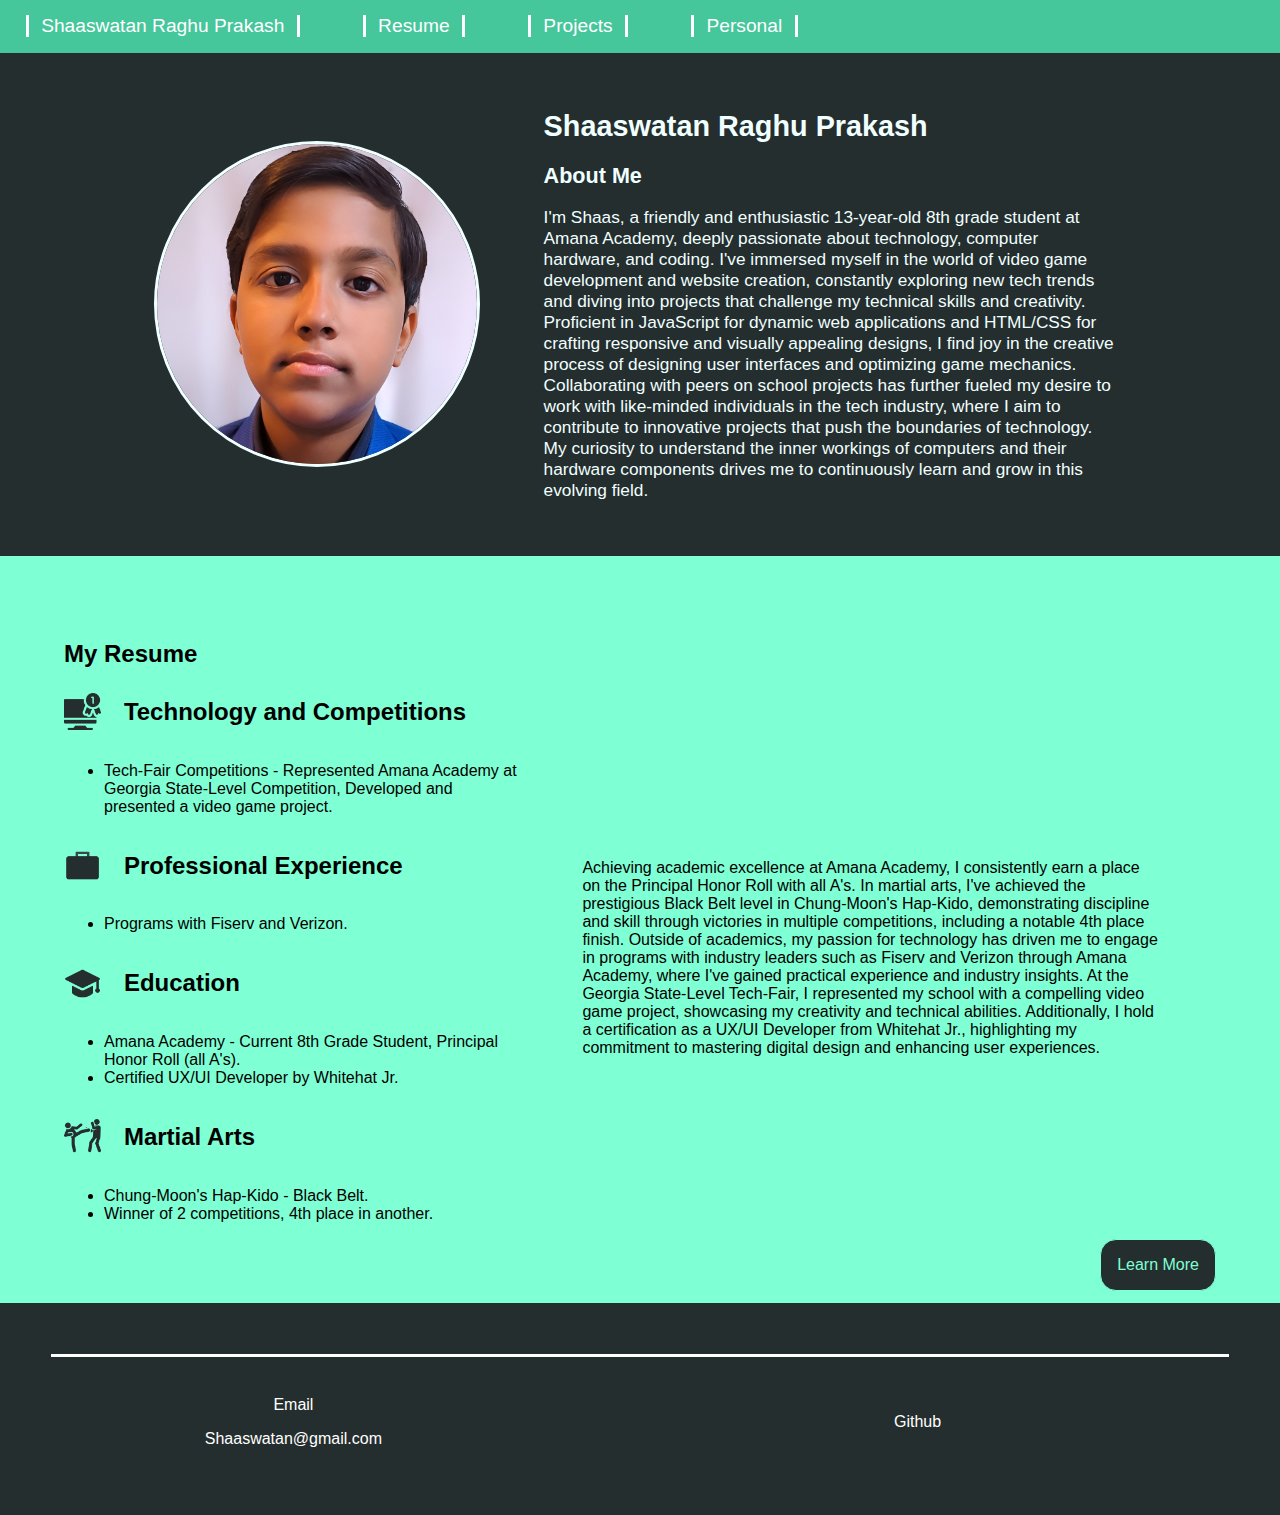
==== index.html @ efc7df41 "Update and rename home.html to index.html" ====
<!doctype html>
<html lang="en">
    <head>
        <meta charset="UTF-8" />
        <title>Shaaswatan' Portfolio</title>
        <link rel="stylesheet" href="home.css" />
        <link rel="stylesheet" href="universal.css"/>
    </head>

    <body>
        <nav>
            <div class="navbar">
                <a href="home.html">Shaaswatan Raghu Prakash</a>
                <a href="resume.html">Resume</a>
                <a>Projects</a>
                <a>Personal</a>
            </div>
        </nav>

        <div class="about_me_holder">
            <img src="shaas.jpg" />
            <div class="about_me">
                <h1>Shaaswatan Raghu Prakash</h1>
                <h2>About Me</h2>
                <p style="font-size: 1.2em">
                    I'm Shaas, a friendly and enthusiastic 13-year-old 8th grade
                    student at Amana Academy, deeply passionate about
                    technology, computer hardware, and coding. I've immersed
                    myself in the world of video game development and website
                    creation, constantly exploring new tech trends and diving
                    into projects that challenge my technical skills and
                    creativity. Proficient in JavaScript for dynamic web
                    applications and HTML/CSS for crafting responsive and
                    visually appealing designs, I find joy in the creative
                    process of designing user interfaces and optimizing game
                    mechanics. Collaborating with peers on school projects has
                    further fueled my desire to work with like-minded
                    individuals in the tech industry, where I aim to contribute
                    to innovative projects that push the boundaries of
                    technology. My curiosity to understand the inner workings of
                    computers and their hardware components drives me to
                    continuously learn and grow in this evolving field.
                </p>
            </div>
        </div>

        <div class="resume">
            <h2 id="resume_header">My Resume</h2>

            <div class="resume_content">
                <div class="resume_ul">
                    <div class="resume_headers">
                        <img src="medal.png" style="width: 8%; height: 4%" />
                        <h2>Technology and Competitions</h2>
                    </div>
                    <ul>
                        <li>
                            Tech-Fair Competitions - Represented Amana Academy
                            at Georgia State-Level Competition, Developed and
                            presented a video game project.
                        </li>
                    </ul>

                    <div class="resume_headers">
                        <img src="suitcase.png" style="width: 8%; height: 4%" />
                        <h2>Professional Experience</h2>
                    </div>
                    <ul>
                        <li>Programs with Fiserv and Verizon.</li>
                    </ul>

                    <div class="resume_headers">
                        <img src="collegehat.png" style="width: 8%; height: 4%" />
                        <h2>Education</h2>
                    </div>
                    <ul>
                        <li>
                            Amana Academy - Current 8th Grade Student, Principal
                            Honor Roll (all A's).
                        </li>
                        <li>Certified UX/UI Developer by Whitehat Jr.</li>
                    </ul>

                    <div class="resume_headers">
                        <img src="martial-arts.png" style="width: 8%; height: 4%" />
                        <h2>Martial Arts</h2>
                    </div>
                    <ul>
                        <li>Chung-Moon's Hap-Kido - Black Belt.</li>
                        <li>Winner of 2 competitions, 4th place in another.</li>
                    </ul>
                </div>

                <p class="resume_para">
                    Achieving academic excellence at Amana Academy, I
                    consistently earn a place on the Principal Honor Roll with
                    all A's. In martial arts, I've achieved the prestigious
                    Black Belt level in Chung-Moon's Hap-Kido, demonstrating
                    discipline and skill through victories in multiple
                    competitions, including a notable 4th place finish. Outside
                    of academics, my passion for technology has driven me to
                    engage in programs with industry leaders such as Fiserv and
                    Verizon through Amana Academy, where I've gained practical
                    experience and industry insights. At the Georgia State-Level
                    Tech-Fair, I represented my school with a compelling video
                    game project, showcasing my creativity and technical
                    abilities. Additionally, I hold a certification as a UX/UI
                    Developer from Whitehat Jr., highlighting my commitment to
                    mastering digital design and enhancing user experiences.
                </p>
            </div>

            <a class="learn_more_button" href="resume.html">Learn More</a>
        </div>

        <footer>
            <div class="contact_info">
                <details open>
                    <summary>Email</summary>
                    <p>Shaaswatan@gmail.com</p>
                </details>
                <details open>
                    <summary>Github</summary>
                    <p></p>
                </details>
            </div>
        </footer>
    </body>
</html>
---- home.css ----
.about_me_holder {
    display: flex;
    color: azure;
    column-gap: 5%;
    align-content: center;
    align-items: center;
    margin-top: 3%;
}

.about_me {
    width: 45%;
    font-size: 0.9em;
}

.about_me_holder img {
    border-style: solid;
    border-radius: 50%;
    width: 25%;
    height: 17.5%;
    margin-left: 12%;
}

.resume {
    margin-top: 3%;
    background-color: aquamarine;
    color: black;
    padding: 5%;
}

.resume_content {
    margin-top: 5%;
    display: flex;
    column-gap: 5%;
    align-content: center;
    align-items: center;
}

#resume_header {
    position: absolute;
}

.resume_headers {
    display: flex;
    gap: 5%;
    align-content: center;
    align-items: center;
}

.resume_ul {
    width: 40%;
}

.resume p {
    width: 50%;
}

.resume_para {
    float: right;
}

.learn_more_button {
    float: right;
    border: solid, 0.1em;
    padding: 1em;
    background-color: #252e2e;
    color: aquamarine;
    border-radius: 1em;
    text-decoration: none;
    transition: all ease-in-out 0.5s;
}

.learn_more_button:hover {
    background-color: aquamarine;
    color: #252e2e;
    transition: background-color 1s;
}
---- universal.css ----
body {
    margin: 0px;
    background-color: #252e2e;
    font-family: sans-serif;
}

a {
    text-decoration: none;
}

.navbar {
    background-color: #45c69b;
    display: flex;
    gap: 5%;
    padding: 1.2%;
    padding-left: 2%;
    margin: 0px;
    padding-right: 0px;
}

.navbar a {
    border-right-style: solid;
    border-left-style: solid;
    padding-left: 1%;
    padding-right: 1%;
    color: white;
    font-size: 1.2em;
    height: 1.5%;
    align-content: center;
    font-family: sans-serif;
    margin: 0px;
}

.contact_info {
    display: flex;
    text-align: center;
    align-items: center;
    gap: 50%;
    color: white;
    border-top-style: solid;
    margin: 4%;
    padding-left: 12%;
    padding-top: 3%;
}

.contact_info summary {
    display: block;
}

.contact_info p {
    visibility: visible;
}
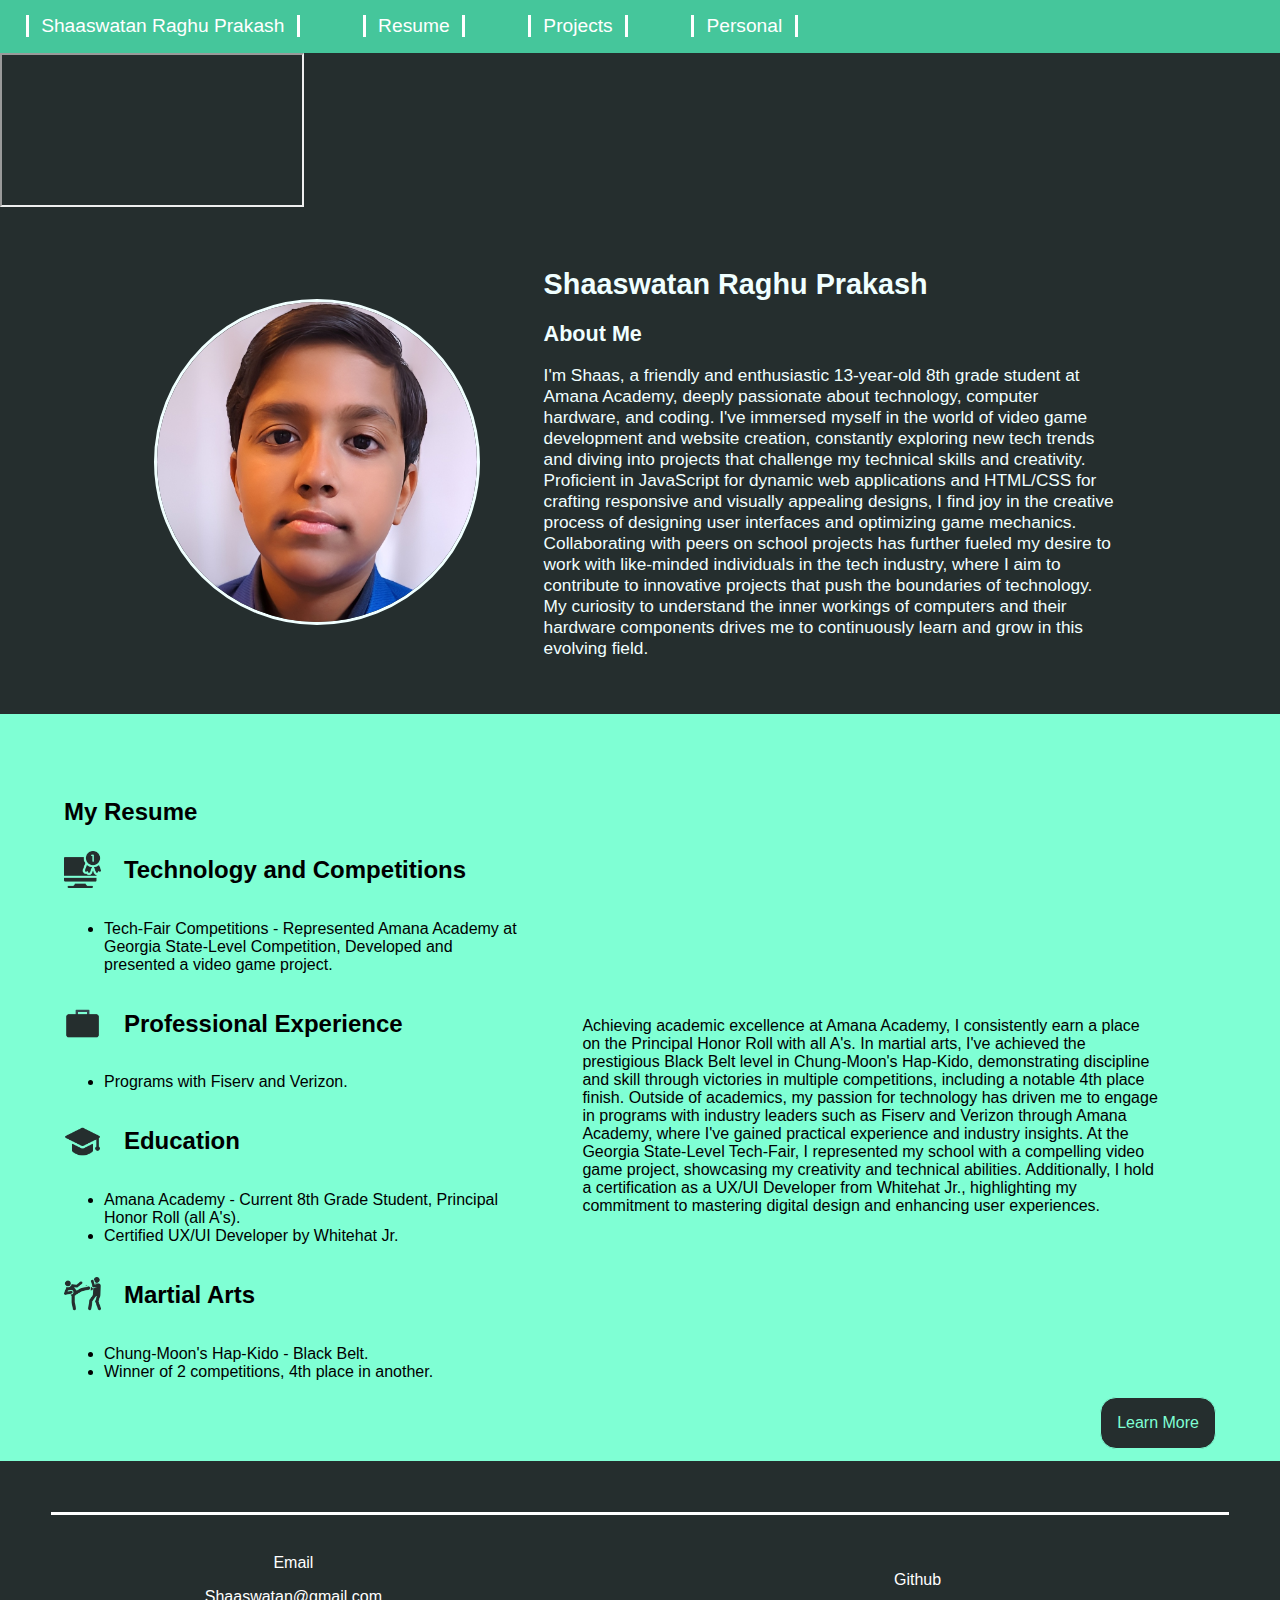
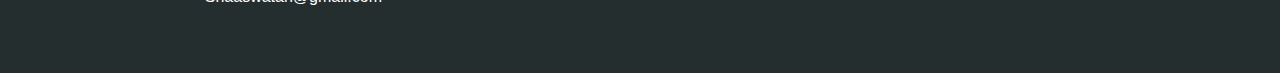
==== commit c523188c: "Update index.html" ====
--- a/index.html
+++ b/index.html
@@ -16,7 +16,14 @@
                 <a>Personal</a>
             </div>
         </nav>
-
+        <div id="idkdiv">
+            <iframe id="idk"
+                title="idk"
+                src="https://docs.google.com/presentation/d/e/2PACX-1vT_YFdDELsrOkg7Y-MaW30U14fk66V23PzvkUcUXQWn0WZVYiBGuE3AJafX4-L2FRuDfRcV4Jre1s6L/embed?start=false&loop=false&delayms=3000"
+                allowfullscreen="true"
+                mozallowfullscreen="true"
+                webkitallowfullscreen="true"></iframe>
+        </div>
         <div class="about_me_holder">
             <img src="shaas.jpg" />
             <div class="about_me">
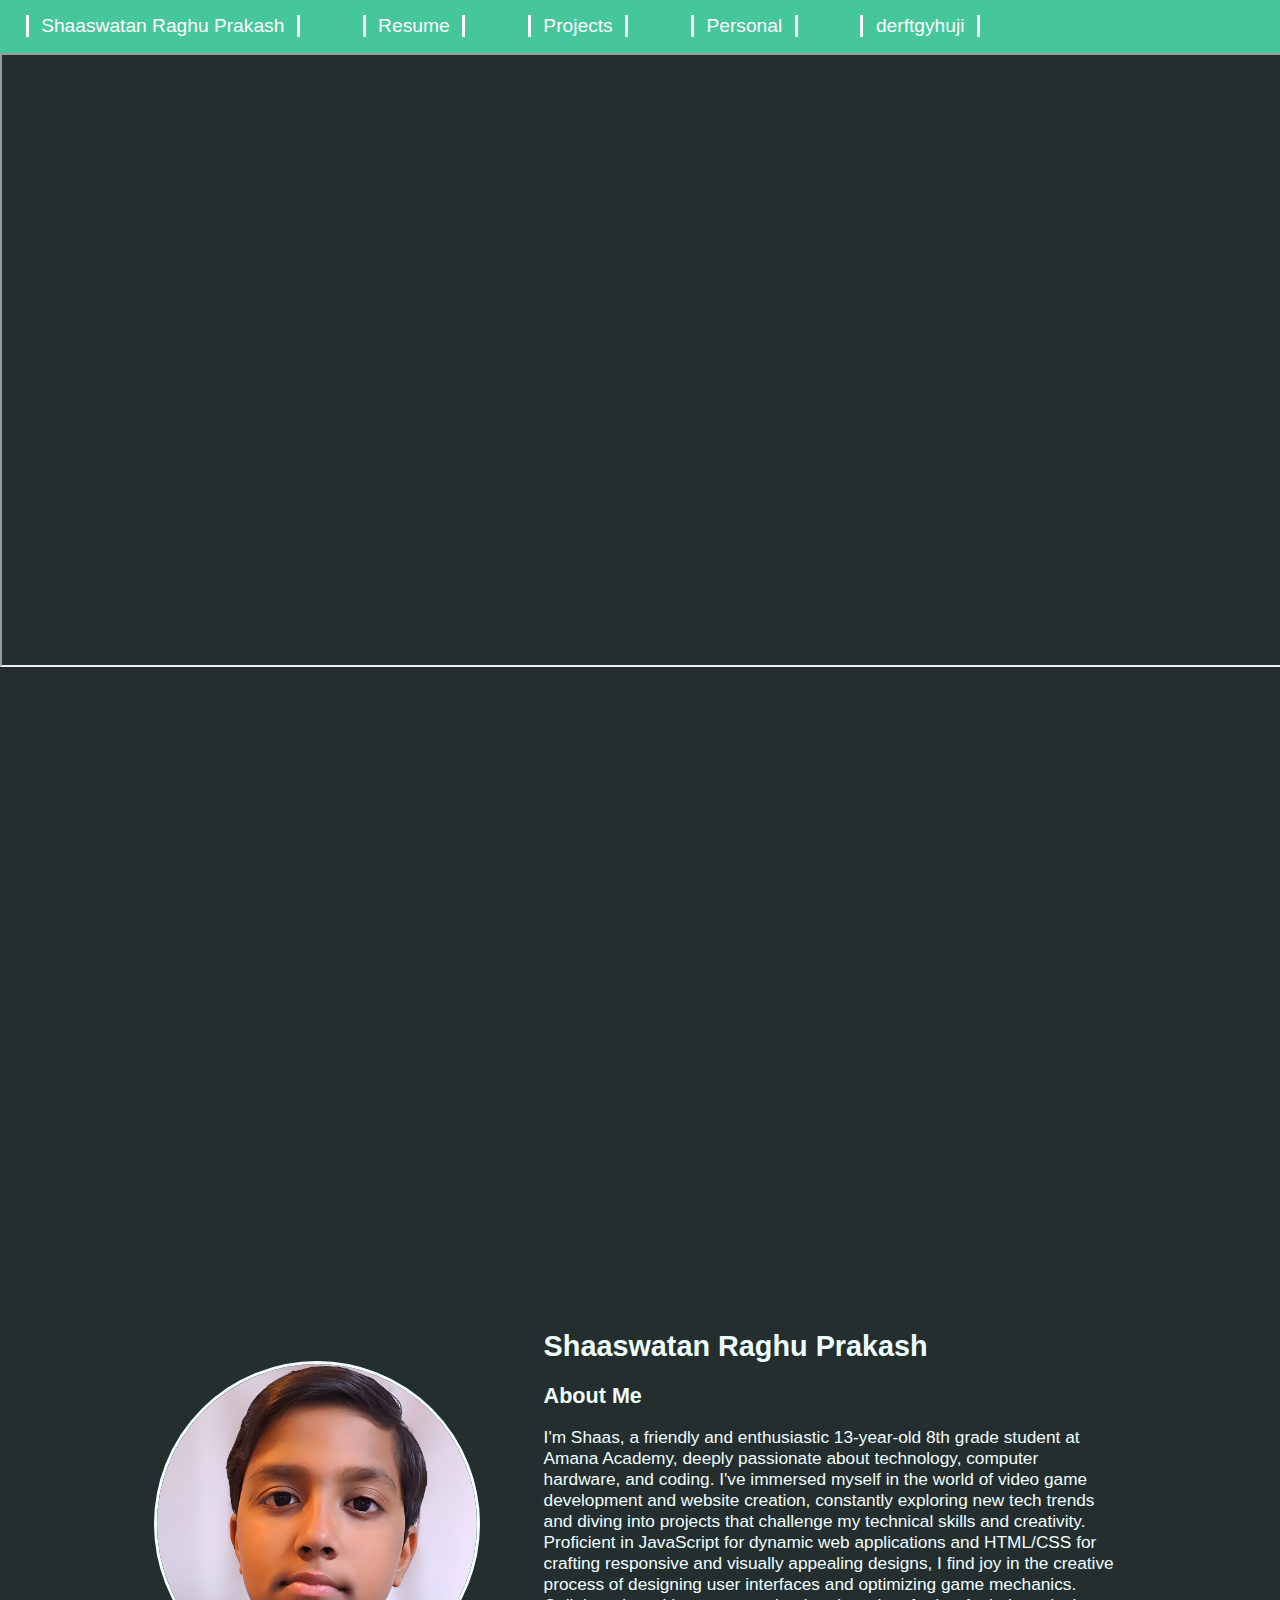
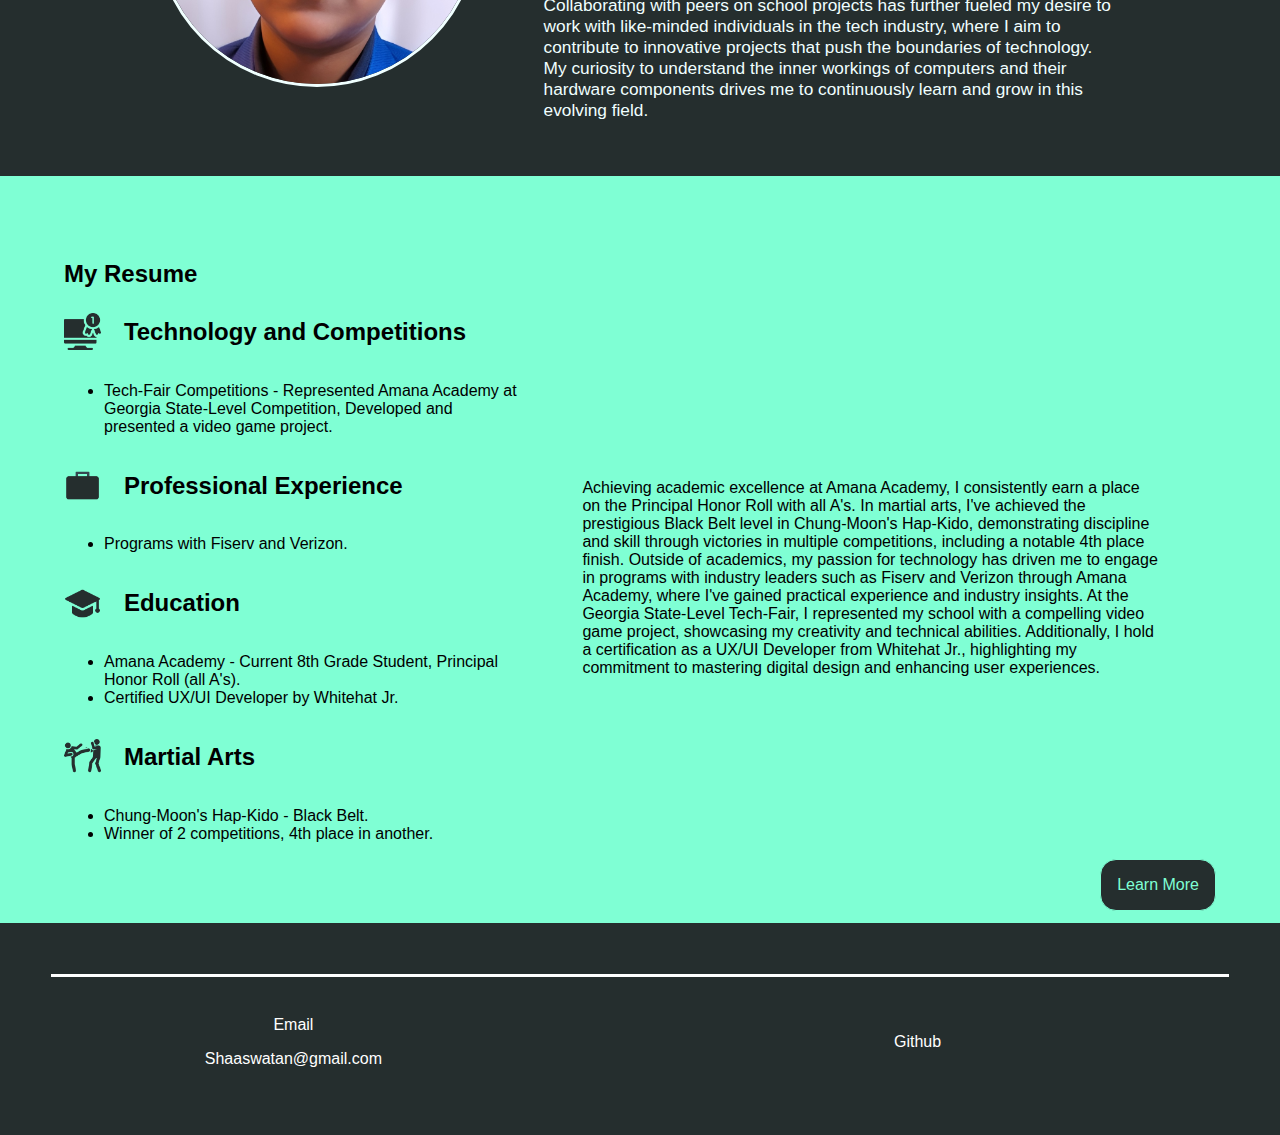
==== commit b6f02f3d: "Update index.html" ====
--- a/index.html
+++ b/index.html
@@ -14,6 +14,7 @@
                 <a href="resume.html">Resume</a>
                 <a>Projects</a>
                 <a>Personal</a>
+                <a href="A.html">derftgyhuji</a>
             </div>
         </nav>
         <div id="idkdiv">
--- a/home.css
+++ b/home.css
@@ -5,6 +5,23 @@
     align-content: center;
     align-items: center;
     margin-top: 3%;
+}
+
+#idkdiv {
+    align-content: center;
+    align-items: center;
+    width: 100vw;
+    height: 100vh;
+    position: relative;
+    padding-bottom: 25%; /*Height of iframe = iframe height+ container padding bottom*/
+}
+
+#idk {
+    position: absolute;
+     top: 0;
+     left: 0;
+     width: 100%;
+     height: 50%;
 }
 
 .about_me {
@@ -73,4 +90,4 @@
     background-color: aquamarine;
     color: #252e2e;
     transition: background-color 1s;
-}+}
